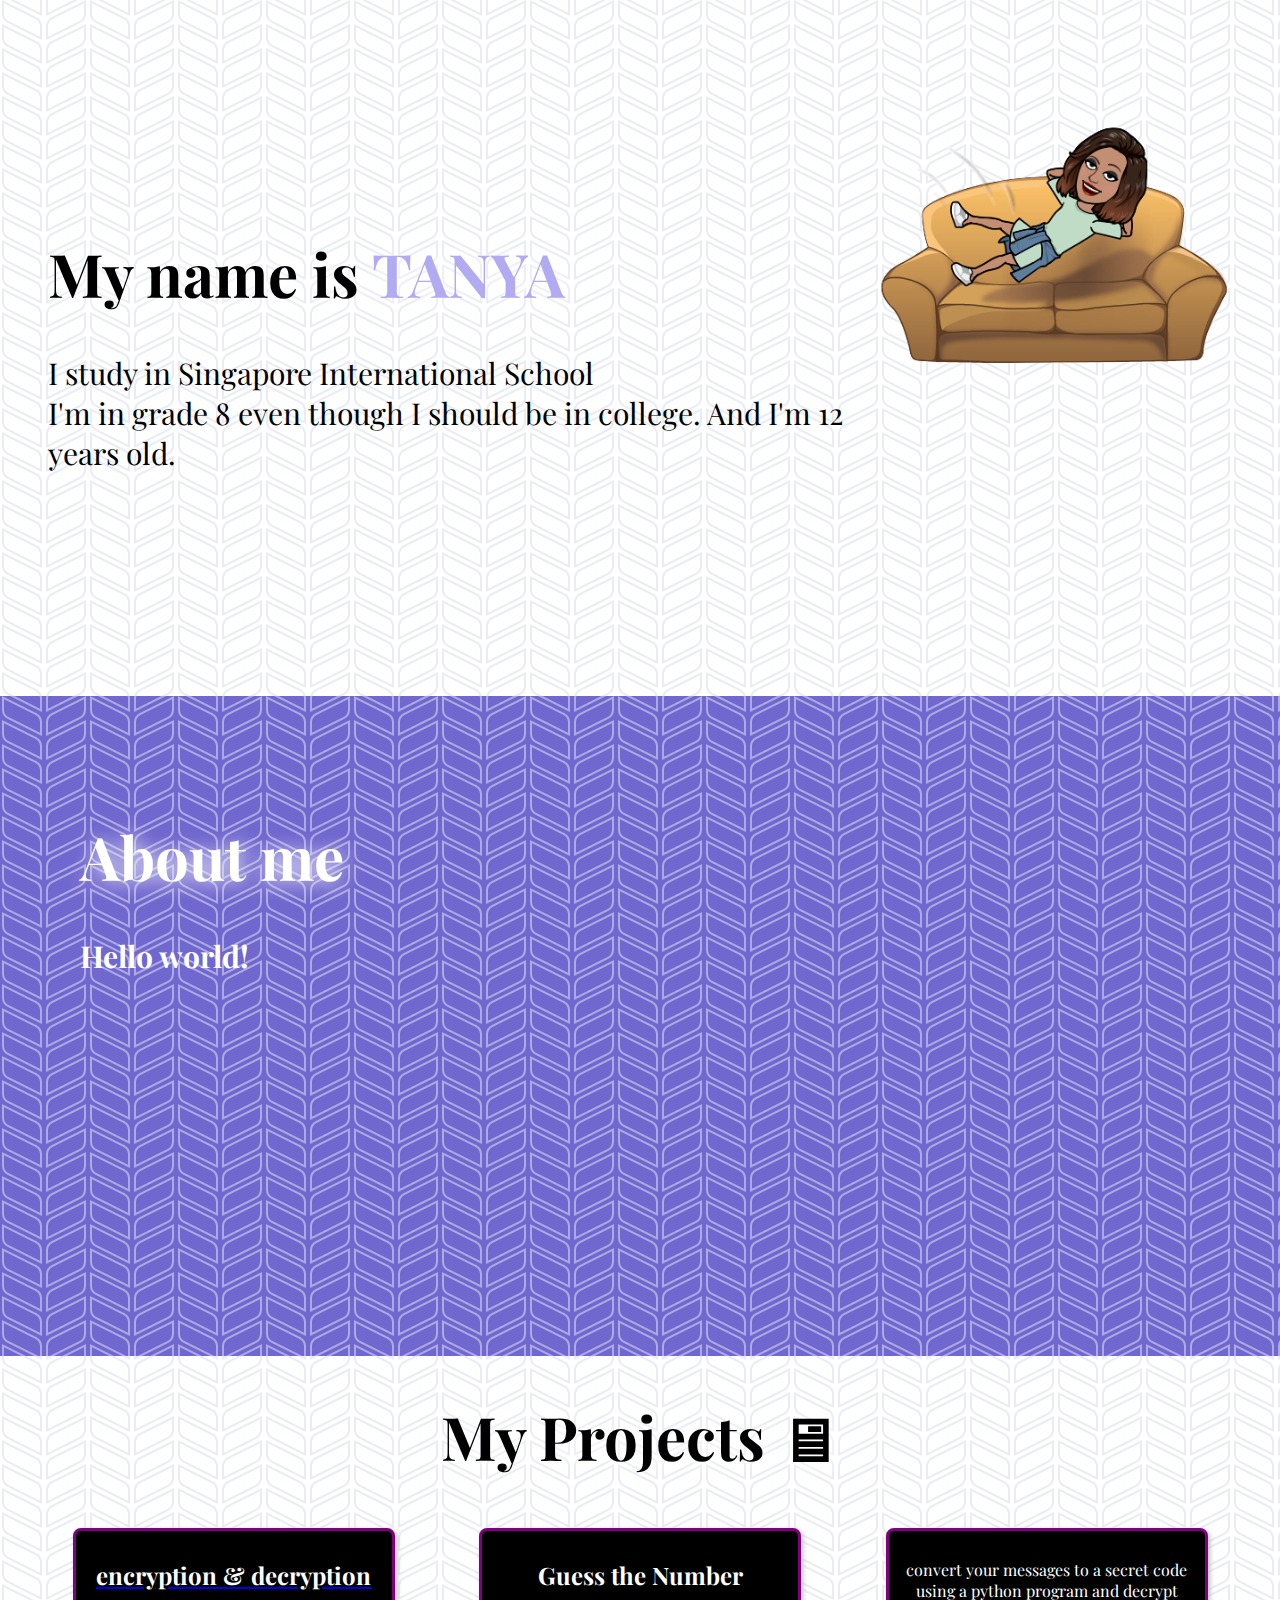
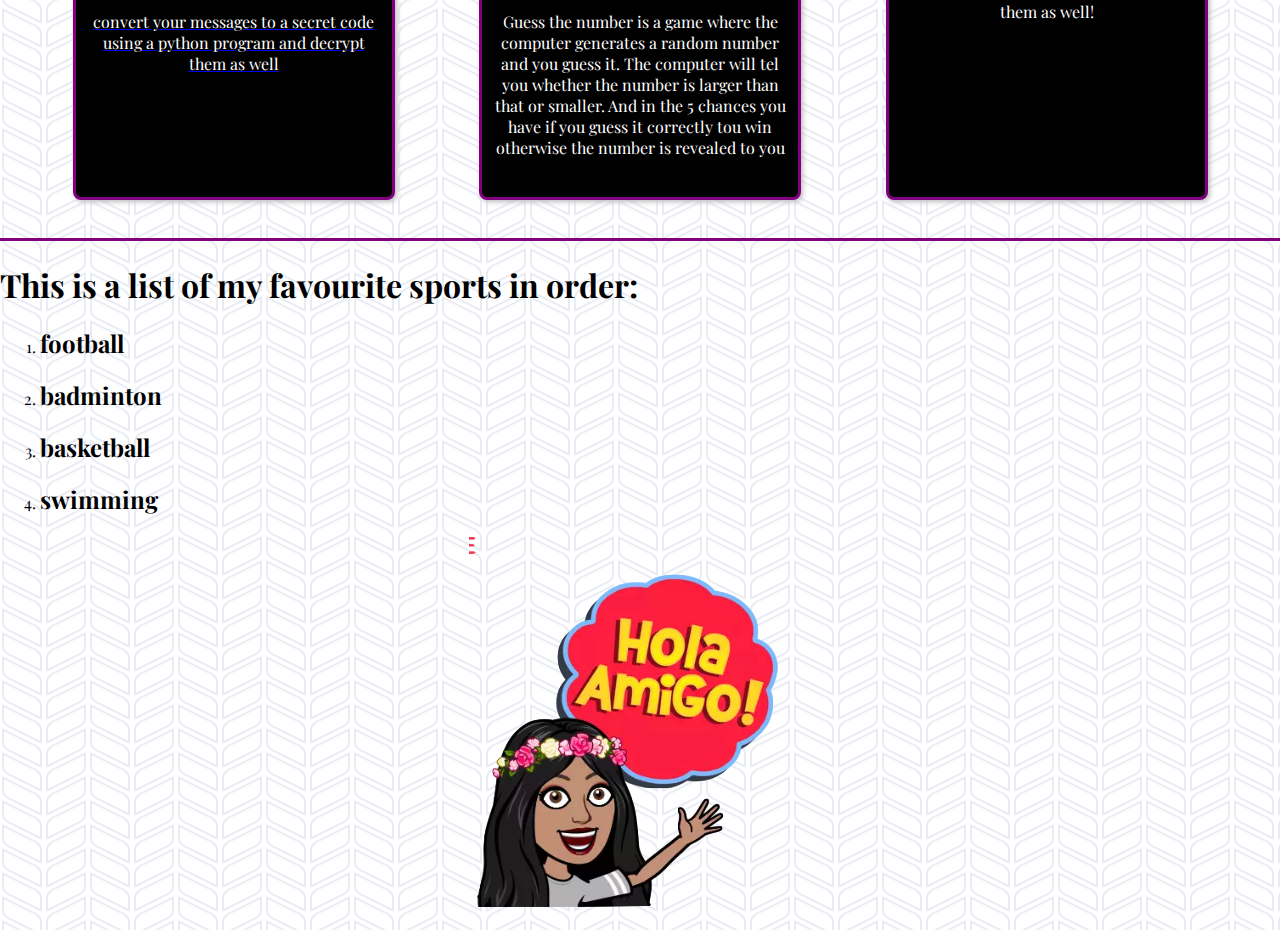
==== index.html @ 830ae6e4 "adding personal website" ====
<!DOCTYPE html>
<html>
<head>
	<title> Hi! this is Tanya </title>
	<meta name="viewport" content="width=device-width, initial-scale=1.0">

	<link href="https://fonts.googleapis.com/css?family=Playfair+Display" rel="stylesheet">
	<link rel="stylesheet" type="text/css" href="style.css">
	<link rel="icon" href="favicon.ico" type="image/x-icon" sizes="16x16">

</head>
<body>
<section id="header">
	<!-- <img src="pattern.2.png" id="top-left-pattern">
	<img src="pattern.2.png" id="center-right-pattern"> -->
	<div id="header-text">
		<h1 class="primary_heading">My name is   <span style="color: #B2ABF2">TANYA </span> </h1>

		<p style="font-size: 30px"> I study in Singapore International School <br>
		I'm in grade 8 even though I should be in  college. And I'm 12 years old.</p> 
	</div>
	<div id="header-image"> 
		<IMG src="bitmoji.png">
	</div>
</section>
<section id="about"> 
<h1 class="primary_heading">About me </h1>	
<b><p style="font-size: 30px">
	Hello world!  
</p>
</b>

</section>
<section id="PROJECTS ">

 <h1 class="primary_heading" style="text-align: center;" id="project_heading"> My Projects 🖥</h1>
	<div class="project_container">
		<a href="encryption.html">
		<div class="project_card">
		<h2 class="project_title">
			encryption & decryption
		</h2>
		<p class="description">
			convert your messages to a secret code using a python program and decrypt them as well
		</p>
		</div>
	</a>

		<div class="project_card">
		<h2 class="project_title">
			Guess the Number
		</h2>
		<p class="description">
			Guess the number is a game where the computer generates a random number and you guess it. The computer will tel you whether the number is larger than that or smaller. And in the 5 chances you have if you guess it correctly tou win otherwise the number is revealed to you 
		</p>
		</div>
		<div class="project_card">
		<h2 class="project_title">
			
		</h2>
		<p class="description">
			convert your messages to a secret code using a python program and decrypt them as well!
		</p>
		</div>
		
	</div>
</section>


<hr color="purple"  size="3px">
<h1> This is a list of my favourite sports in order: </h1>
<ol>
<li><h2>football</h2></li>
<li><h2>badminton</h2></li>
<li><h2>basketball</h2></li>
<li><h2>swimming</h2></li>
</ol>
<center>
	
<IMG src="hola.png">

</center>
<script type="text/javascript" src="main.js"></script>
</body>
</html>
---- style.css ----
@media screen and (min-width: 10px) and (max-width: 420px){
        #header , .project_container{
           flex-direction: column !important; 
    }
    .primary_heading{
        font-size: 40px !important;
            text-shadow: 2px 2px 20px white;
            
    }   
}




body {
	font-family: 'Playfair Display', serif;

	margin: 0;
	background-color: #ffffff;
background-image: url("data:image/svg+xml,%3Csvg xmlns='http://www.w3.org/2000/svg' width='88' height='24' viewBox='0 0 88 24'%3E%3Cg fill-rule='evenodd'%3E%3Cg id='autumn' fill='%23e9ecf5' fill-opacity='1'%3E%3Cpath d='M10 0l30 15 2 1V2.18A10 10 0 0 0 41.76 0H39.7a8 8 0 0 1 .3 2.18v10.58L14.47 0H10zm31.76 24a10 10 0 0 0-5.29-6.76L4 1 2 0v13.82a10 10 0 0 0 5.53 8.94L10 24h4.47l-6.05-3.02A8 8 0 0 1 4 13.82V3.24l31.58 15.78A8 8 0 0 1 39.7 24h2.06zM78 24l2.47-1.24A10 10 0 0 0 86 13.82V0l-2 1-32.47 16.24A10 10 0 0 0 46.24 24h2.06a8 8 0 0 1 4.12-4.98L84 3.24v10.58a8 8 0 0 1-4.42 7.16L73.53 24H78zm0-24L48 15l-2 1V2.18A10 10 0 0 1 46.24 0h2.06a8 8 0 0 0-.3 2.18v10.58L73.53 0H78z'/%3E%3C/g%3E%3C/g%3E%3C/svg%3E");
}
#header{
	padding: 48px;
    display: flex;
    flex-direction: row;
    align-items: center;
    justify-content: space-evenly;
	height: 600px;
}
.primary_heading{
	font-size: 60px;
	    text-shadow: 2px 2px 20px white;
}

div#header-text {
    
}

div#header-image{
       align-self: flex-start;
       max-width: 100%;
}

div#header-image img{
    width: 100%
}

#top-left-pattern{
	position: absolute;
	top: 0px;
	left: 0px;
	width: 20%;
}
#center-right-pattern{
	position: absolute;
	top: 134px;
	right: 0px;
	width: 9%;
}
#about{ 
    height: 500px;
    background-image: linear-gradient( 103deg, rgba(54,209,220,1) 15.7%, rgba(91,134,229,1) 88.8% );
    padding: 80px;
    color: white;
    margin: 0px;
   background-color: #7067cf;
background-image: url("data:image/svg+xml,%3Csvg xmlns='http://www.w3.org/2000/svg' width='88' height='24' viewBox='0 0 88 24'%3E%3Cg fill-rule='evenodd'%3E%3Cg id='autumn' fill='%23e9ecf5' fill-opacity='0.5'%3E%3Cpath d='M10 0l30 15 2 1V2.18A10 10 0 0 0 41.76 0H39.7a8 8 0 0 1 .3 2.18v10.58L14.47 0H10zm31.76 24a10 10 0 0 0-5.29-6.76L4 1 2 0v13.82a10 10 0 0 0 5.53 8.94L10 24h4.47l-6.05-3.02A8 8 0 0 1 4 13.82V3.24l31.58 15.78A8 8 0 0 1 39.7 24h2.06zM78 24l2.47-1.24A10 10 0 0 0 86 13.82V0l-2 1-32.47 16.24A10 10 0 0 0 46.24 24h2.06a8 8 0 0 1 4.12-4.98L84 3.24v10.58a8 8 0 0 1-4.42 7.16L73.53 24H78zm0-24L48 15l-2 1V2.18A10 10 0 0 1 46.24 0h2.06a8 8 0 0 0-.3 2.18v10.58L73.53 0H78z'/%3E%3C/g%3E%3C/g%3E%3C/svg%3E");
 }

.project_card {
    width: 300px;
    min-height: 250px;
    max-height: 250px;
    background: black;
    color: white;
    padding: 8px;
    margin: 12px;
    border: 3px solid purple;
    border-radius: 8px;
    box-shadow: 2px 2px 5px #bdbdbd;
    transition: all 200ms ease-in;
    margin-bottom: 30px;

}

.project_card:hover { 
    background: #7067cf;
    transform: translateY(-35px);
}
.project_container {
    text-align: center;
    display: flex;
    align-items: center;
    flex-direction: row;
    justify-content: space-evenly;

}

.hljs {
    display: block;
    overflow-x: auto;
    padding: .5em;
    background: #bec3fd;
}

.hljs-type, .hljs-string, .hljs-number, .hljs-selector-id, .hljs-selector-class, .hljs-quote, .hljs-template-tag, .hljs-deletion {
    color: #ffffff;
}

code.python.hljs {
    font-size: 20px;
    /* font-weight: 700; */
}

.watermark{
    opacity: 0.5;
    position: absolute;
    right: 0;
    top: -25px;
    width: 9%;
}
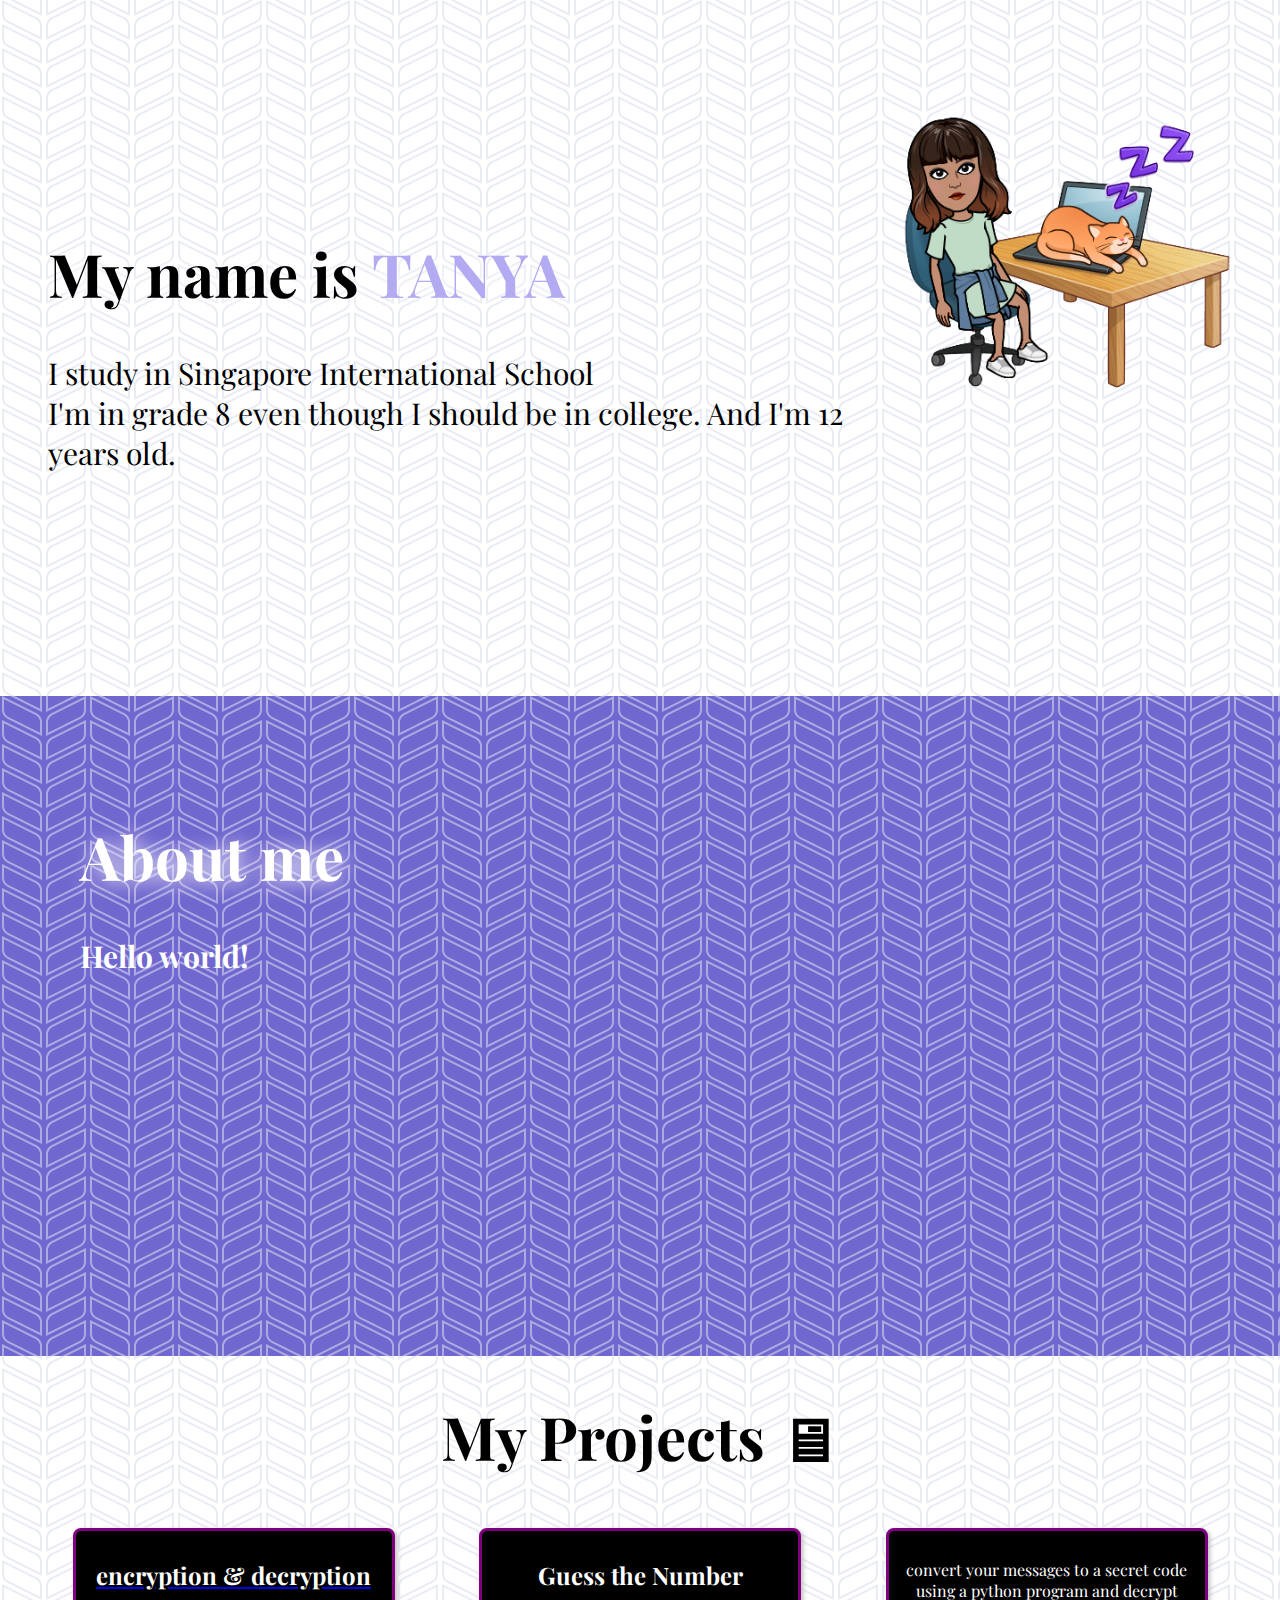
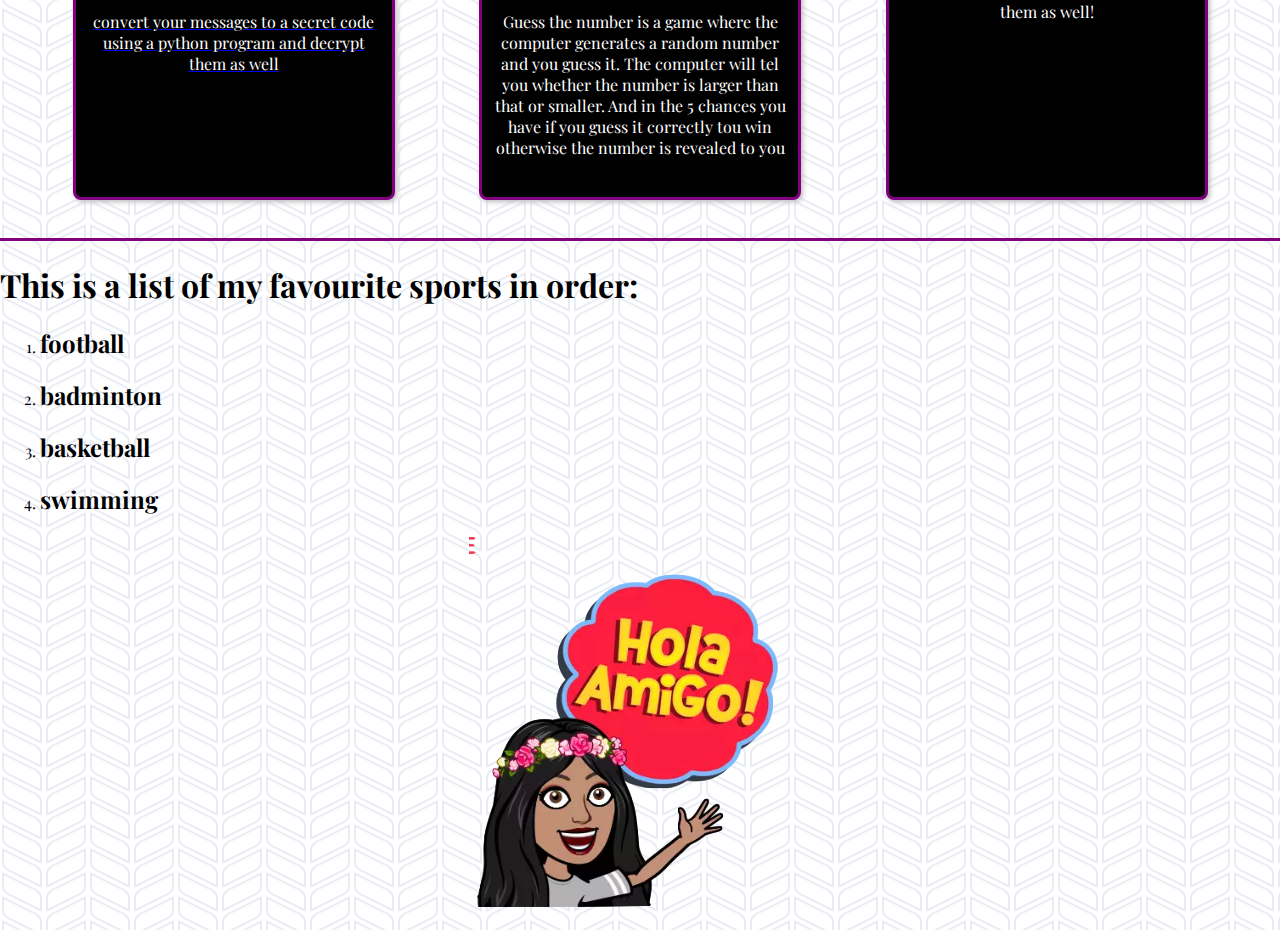
==== commit 9ed4a34c: "changing image/logo" ====
--- a/index.html
+++ b/index.html
@@ -20,7 +20,7 @@
 		I'm in grade 8 even though I should be in  college. And I'm 12 years old.</p> 
 	</div>
 	<div id="header-image"> 
-		<IMG src="bitmoji.png">
+		<IMG src="watermark.png">
 	</div>
 </section>
 <section id="about"> 
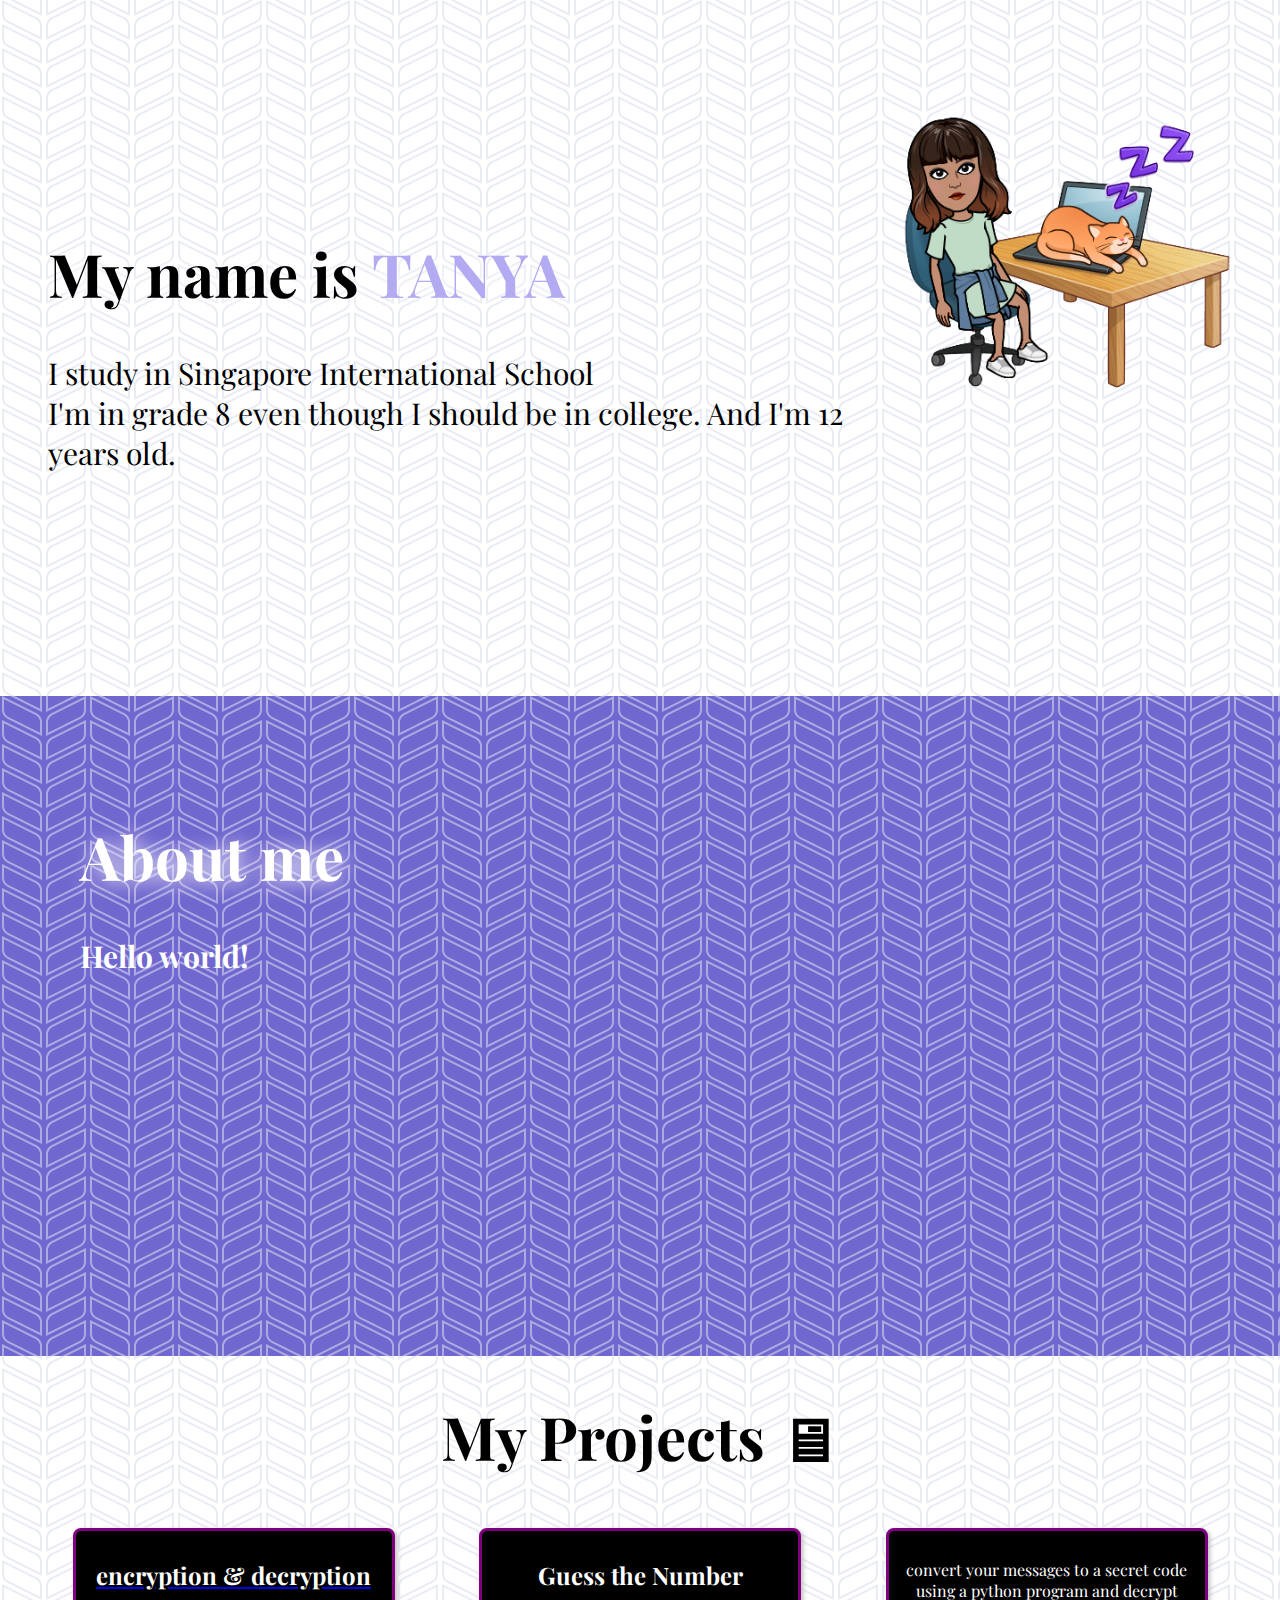
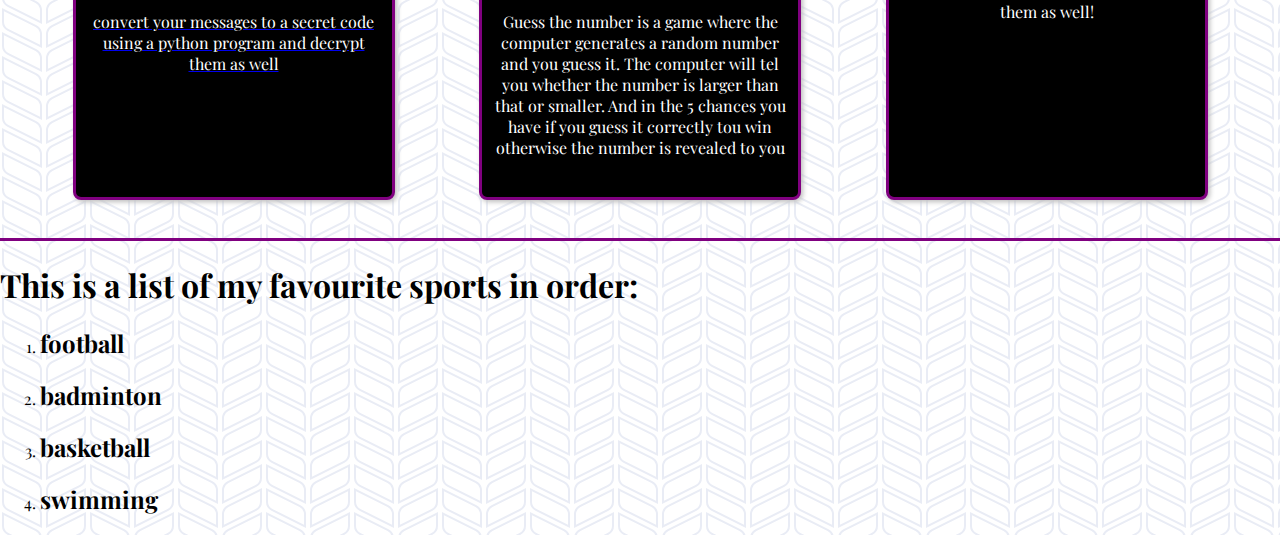
==== commit b5b38ecd: "deleting imgs" ====
--- a/index.html
+++ b/index.html
@@ -76,8 +76,7 @@
 <li><h2>swimming</h2></li>
 </ol>
 <center>
-	
-<IMG src="hola.png">
+
 
 </center>
 <script type="text/javascript" src="main.js"></script>
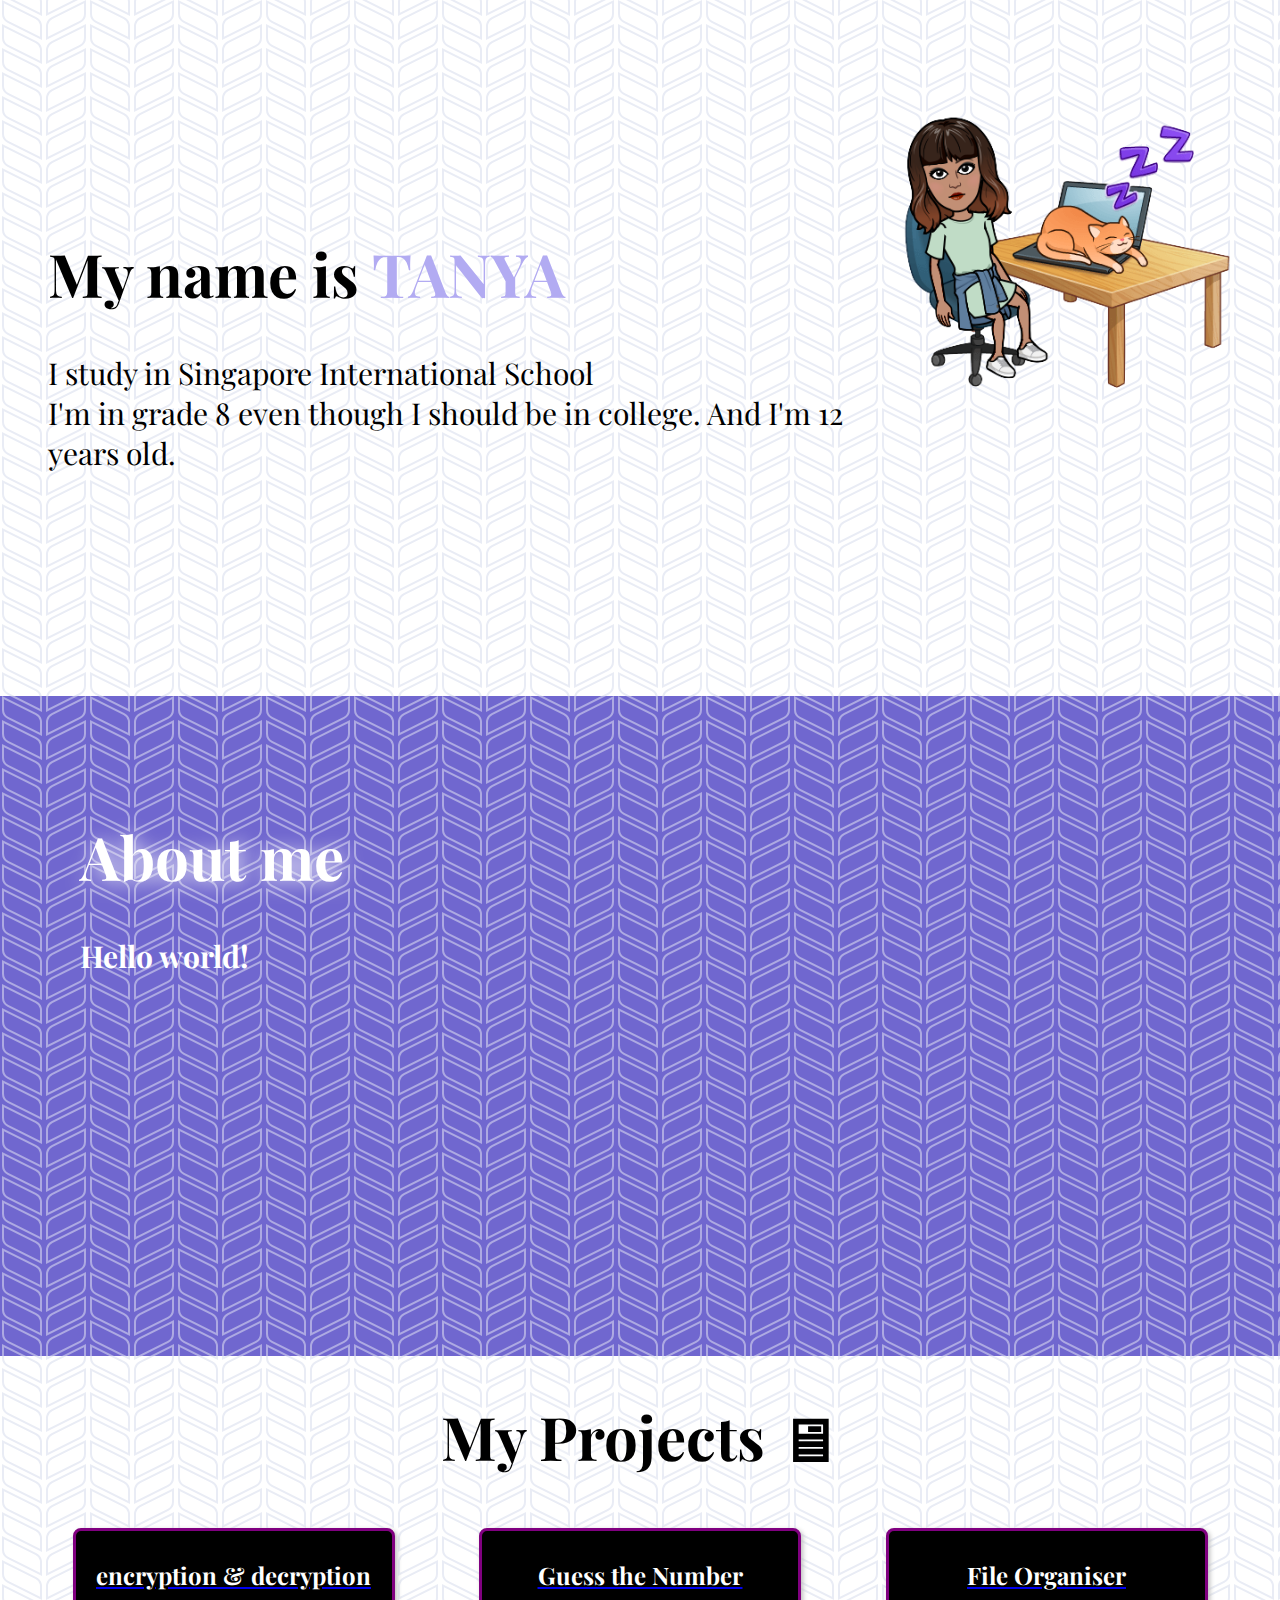
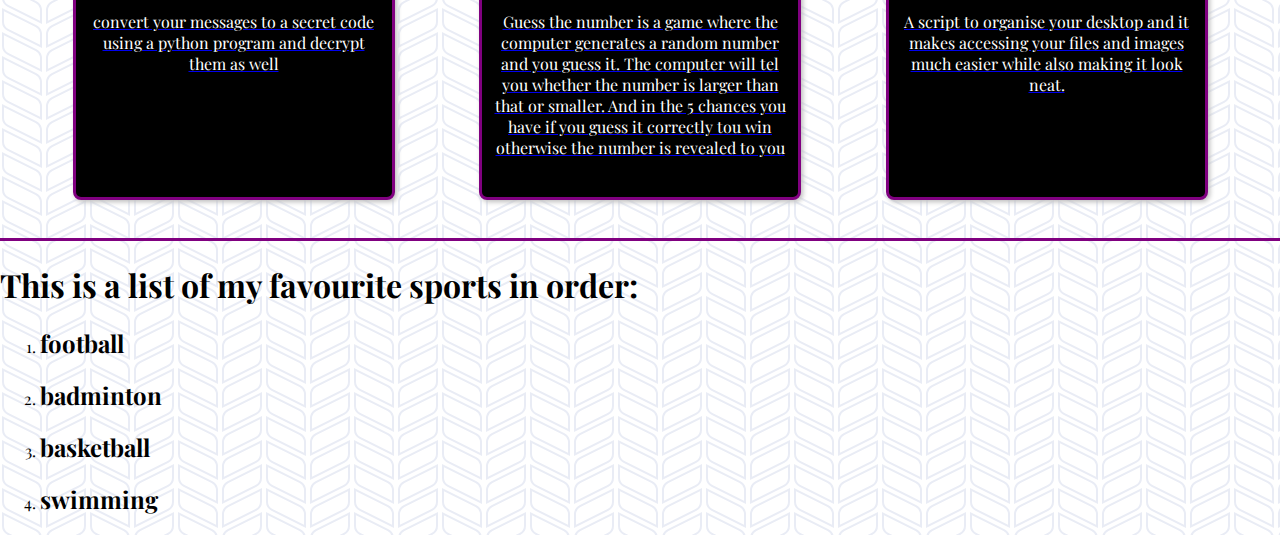
==== commit c8d409f5: "fixing cards and linking" ====
--- a/index.html
+++ b/index.html
@@ -45,7 +45,7 @@
 		</p>
 		</div>
 	</a>
-
+	<a href="guesstheno.html">
 		<div class="project_card">
 		<h2 class="project_title">
 			Guess the Number
@@ -54,15 +54,17 @@
 			Guess the number is a game where the computer generates a random number and you guess it. The computer will tel you whether the number is larger than that or smaller. And in the 5 chances you have if you guess it correctly tou win otherwise the number is revealed to you 
 		</p>
 		</div>
+		</a>
+		<a href="fileOrganiser.html">
 		<div class="project_card">
 		<h2 class="project_title">
-			
+		File Organiser	
 		</h2>
 		<p class="description">
-			convert your messages to a secret code using a python program and decrypt them as well!
+			A script to organise your desktop and it makes accessing your files and images much easier while also making it look neat.
 		</p>
 		</div>
-		
+		</a>
 	</div>
 </section>
 
